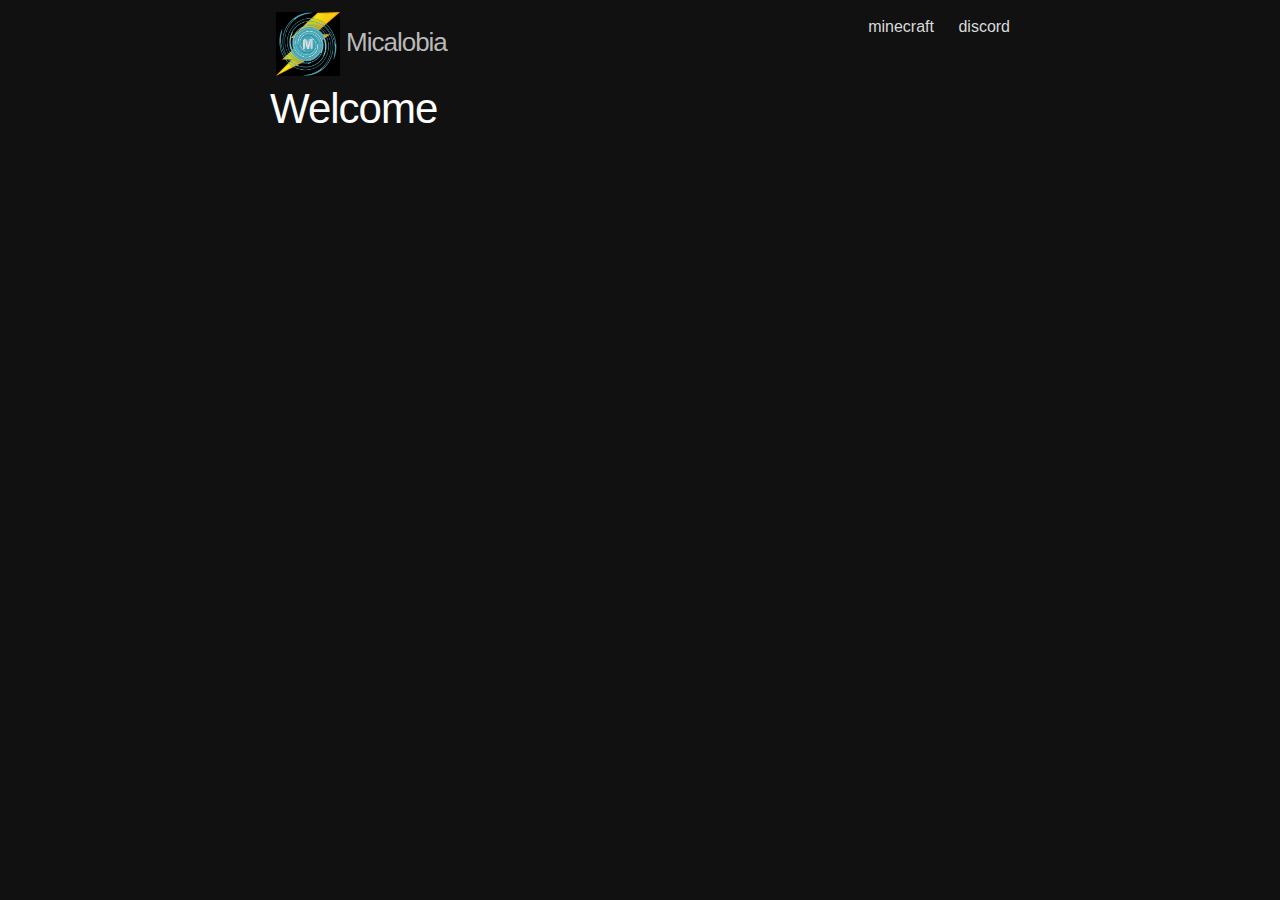
==== index.html @ 87a2da48 "Very basic setup, just to get the ball rolling" ====
<!DOCTYPE html>
<html lang="en">
    <head>
        <meta charset="utf-8">
        <meta http-equiv="X-UA-Compatible" content="IE=edge">
        <meta name="viewport" content="width=device-width, initial-scale=1">
        <title>Micalobia Development</title>
        <link rel="stylesheet" href="./assets/main.css">
    </head>
    <body>
        <header class="site-header" role="banner">
            <div class="wrapper">
                <div class="site-header-logo">
                    <a class="site-title" rel="author" href="/">
                        <img src="./assets/logo.png" alt="charset" width="64px"
                            />Micalobia
                    </a>
                </div>
                <nav class="site-nav">
                    <input type="checkbox" id="nav-trigger" class="nav-trigger"
                        />
                    <label for="nav-trigger">
                        <span class="menu-icon">
                            <svg viewBox="0 0 18 15" width="18px" height="15px">
                                <path
                                    d="M18,1.484c0,0.82-0.665,1.484-1.484,1.484H1.484C0.665,2.969,0,2.304,0,1.484l0,0C0,0.665,0.665,0,1.484,0
                                    h15.032C17.335,0,18,0.665,18,1.484L18,1.484z
                                    M18,7.516C18,8.335,17.335,9,16.516,9H1.484C0.665,9,0,8.335,0,7.516l0,0
                                    c0-0.82,0.665-1.484,1.484-1.484h15.032C17.335,6.031,18,6.696,18,7.516L18,7.516z
                                    M18,13.516C18,14.335,17.335,15,16.516,15H1.484
                                    C0.665,15,0,14.335,0,13.516l0,0c0-0.82,0.665-1.483,1.484-1.483h15.032C17.335,12.031,18,12.695,18,13.516L18,13.516z"
                                    />
                                </svg>
                            </span>
                        </label>
                        <div class="trigger">
                            <a class="page-link" href="./minecraft.html">minecraft</a>
                            <a class="page-link" href="./discord.html">discord</a>
                        </div>
                    </nav>
                </div>
            </header>
            <main class="page-content" aria-label="Content">
                <div class="wrapper">
                    <article class="post">
                        <header class="post-header">
                            <h1 class="post-title">Welcome</h1>
                        </header>
                        <div class="post-content">
                        </div>
                    </article>
                </div>
            </main>
        </body>
    </html>
---- assets/main.css ----
html, body, h1, h2, h3, h4, h5, h6, p, blockquote, pre, hr, dl, dd, ol, ul, figure {
    margin: 0;
    padding: 0;
}

html {
    background-color: #111 !important;
}

html, body, input, textarea, select, button {
    background-color: #111;
    border-color: #111;
    color: #fdfdfd
}

body {
    font: 400 16px/1.5 -apple-system, BlinkMacSystemFont, "Segoe UI", Roboto, Helvetica, Arial, sans-serif, "Apple Color Emoji", "Segoe UI Emoji", "Segoe UI Symbol";
    -webkit-text-size-adjust: 100%;
    -webkit-font-feature-settings: "kern" 1;
    -moz-font-feature-settings: "kern" 1;
    -o-font-feature-settings: "kern" 1;
    font-feature-settings: "kern" 1;
    font-kerning: normal;
    display: flex;
    min-height: 100vh;
    flex-direction: column;
}

h1, h2, h3, h4, h5, h6, p, blockquote, pre, ul, ol, dl, figure, .highlight {
    margin-bottom: 15px;
}

main {
    display: block;
}

img {
    max-width: 100%;
    vertical-align: middle;
}

figure>img {
    display: block;
}

figcaption {
    font-size: 14px;
}

ul, ol {
    margin-left: 30px;
}

li>ul, li>ol {
    margin-bottom: 0;
}

h1, h2, h3, h4, h5, h6 {
    font-weight: 400;
}

a {
    color: #2a7ae2;
    text-decoration: none;
}

a:visited {
    color: #1756a9;
}

a:hover {
    color: #fdfdfd;
    text-decoration: underline;
}

.social-media-list a:hover {
    text-decoration: none;
}

.social-media-list a:hover .username {
    text-decoration: underline;
}

blockquote {
    color: #828282;
    border-left: 4px solid #3b3b3b;
    padding-left: 15px;
    font-size: 18px;
    letter-spacing: -1px;
    font-style: italic;
}

blockquote> :last-child {
    margin-bottom: 0;
}

pre, code {
    font-size: 15px;
    border: 1px solid #3b3b3b;
    border-radius: 3px;
    background-color: #1f1f1f;
}

code {
    padding: 1px 5px;
}

pre {
    padding: 8px 12px;
    overflow-x: auto;
}

pre>code {
    border: 0;
    padding-right: 0;
    padding-left: 0;
}

.wrapper {
    max-width: -webkit-calc(800px - (30px * 2));
    max-width: calc(800px - (30px * 2));
    margin-right: auto;
    margin-left: auto;
    padding-right: 30px;
    padding-left: 30px;
}

@media screen and (max-width: 800px) {
    .wrapper {
        max-width: -webkit-calc(800px - (30px));
        max-width: calc(800px - (30px));
        padding-right: 15px;
        padding-left: 15px;
    }
}

.wrapper:after, .footer-col-wrapper:after {
    content: "";
    display: table;
    clear: both;
}

.svg-icon {
    width: 16px;
    height: 16px;
    display: inline-block;
    fill: #828282;
    padding-right: 5px;
    vertical-align: text-top;
}

.social-media-list li+li {
    padding-top: 5px;
}

table {
    margin-bottom: 30px;
    width: 100%;
    text-align: left;
    color: #c4c4c4;
    border-collapse: collapse;
    border: 1px solid #3b3b3b;
}

table tr:nth-child(even) {
    background-color: #1f1f1f;
}

table th, table td {
    padding: 10px 15px;
}

table th {
    background-color: #222;
    border: 1px solid #3e3e3e #3e3e3e #454545;
}

table td {
    border: 1px solid #3b3b3b;
}

.site-header {
    border-top: 5px solid #6e6e6e;
    border-bottom: 1px solid #3b3b3b;
    min-height: 55.95px;
    position: relative;
}

.site-title {
    font-size: 26px;
    font-weight: 300;
    line-height: 54px;
    letter-spacing: -1px;
    margin-bottom: 0;
    float: left;
}

.site-title, .site-title:visited {
    color: #b9b9b9;
}

.site-nav {
    float: right;
    line-height: 54px;
}

.site-nav .nav-trigger {
    display: none;
}

.site-nav .menu-icon {
    display: none;
}

.site-nav .page-link {
    color: #dadada;
    line-height: 1.5;
}

.site-nav .page-link:not(:last-child) {
    margin-right: 20px;
}

@media screen and (max-width: 600px) {
    .site-nav {
        position: absolute;
        top: 9px;
        right: 15px;
        background-color: #1b1b1b;
        border: 1px solid #3b3b3b;
        border-radius: 5px;
        text-align: right;
    }
    .site-nav label[for="nav-trigger"] {
        display: block;
        float: right;
        width: 36px;
        height: 36px;
        z-index: 2;
        cursor: pointer;
    }
    .site-nav .menu-icon {
        display: block;
        float: right;
        width: 36px;
        height: 26px;
        line-height: 0;
        padding-top: 10px;
        text-align: center;
    }
    .site-nav .menu-icon>svg {
        fill: #b9b9b9;
    }
    .site-nav input~.trigger {
        clear: both;
        display: none;
    }
    .site-nav input:checked~.trigger {
        display: block;
        padding-bottom: 5px;
    }
    .site-nav .page-link {
        display: block;
        padding: 5px 10px;
        margin-left: 20px;
    }
    .site-nav .page-link:not(:last-child) {
        margin-right: 0;
    }
}

.site-footer {
    border-top: 1px solid #3b3b3b;
    padding: 30px 0;
}

.footer-heading {
    font-size: 18px;
    margin-bottom: 15px;
}

.contact-list, .social-media-list {
    list-style: none;
    margin-left: 0;
}

.footer-col-wrapper {
    font-size: 15px;
    color: #909090;
    margin-left: -15px;
}

.footer-col {
    float: left;
    margin-bottom: 15px;
    padding-left: 15px;
}

.footer-col-1 {
    width: -webkit-calc(35% - (30px / 2));
    width: calc(35% - (30px / 2));
}

.footer-col-2 {
    width: -webkit-calc(20% - (30px / 2));
    width: calc(20% - (30px / 2));
}

.footer-col-3 {
    width: -webkit-calc(45% - (30px / 2));
    width: calc(45% - (30px / 2));
}

@media screen and (max-width: 800px) {
    .footer-col-1, .footer-col-2 {
        width: -webkit-calc(50% - (30px / 2));
        width: calc(50% - (30px / 2));
    }
    .footer-col-3 {
        width: -webkit-calc(100% - (30px / 2));
        width: calc(100% - (30px / 2));
    }
}

@media screen and (max-width: 600px) {
    .footer-col {
        float: none;
        width: -webkit-calc(100% - (30px / 2));
        width: calc(100% - (30px / 2));
    }
}

.page-content {
    padding: 30px 0;
    flex: 1;
}

.page-heading {
    font-size: 32px;
}

.post-list-heading {
    font-size: 28px;
}

.post-list {
    margin-left: 0;
    list-style: none;
}

.post-list>li {
    margin-bottom: 30px;
}

.post-meta {
    font-size: 14px;
    color: #909090;
}

.post-link {
    display: block;
    font-size: 24px;
}

.post-header {
    margin-bottom: 30px;
}

.post-title {
    font-size: 42px;
    letter-spacing: -1px;
    line-height: 1;
}

@media screen and (max-width: 800px) {
    .post-title {
        font-size: 36px;
    }
}

.post-content {
    margin-bottom: 30px;
}

.post-content h2 {
    font-size: 32px;
}

@media screen and (max-width: 800px) {
    .post-content h2 {
        font-size: 28px;
    }
}

.post-content h3 {
    font-size: 26px;
}

@media screen and (max-width: 800px) {
    .post-content h3 {
        font-size: 22px;
    }
}

.post-content h4 {
    font-size: 20px;
}

@media screen and (max-width: 800px) {
    .post-content h4 {
        font-size: 18px;
    }
}

.highlight {
    background: #1a1a1a;
}

.highlighter-rouge .highlight {
    background: #1f1f1f;
}

.highlight .c {
    color: #9a9a9a;
    font-style: italic;
}

.highlight .err {
    color: #e95e5e;
    background-color: #3a2424;
}

.highlight .k {
    font-weight: bold;
}

.highlight .o {
    font-weight: bold;
}

.highlight .cm {
    color: #a29a8e;
    font-style: italic;
}

.highlight .cp {
    color: #a8a095;
    font-weight: bold;
}

.highlight .c1 {
    color: #a29a8e;
    font-style: italic;
}

.highlight .cs {
    color: #a8a095;
    font-weight: bold;
    font-style: italic;
}

.highlight .gd {
    color: #e8e6e3;
    background-color: #fdd;
}

.highlight .gd .x {
    color: #e8e6e3;
    background-color: #faa;
}

.highlight .ge {
    font-style: italic;
}

.highlight .gr {
    color: #ff5555;
}

.highlight .gh {
    color: #a8a095;
}

.highlight .gi {
    color: #e8e6e3;
    background-color: #124700;
}

.highlight .gi .x {
    color: #e8e6e3;
    background-color: #1a6600;
}

.highlight .go {
    color: #9d9488;
}

.highlight .gp {
    color: #b2aca2;
}

.highlight .gs {
    font-weight: bold;
}

.highlight .gu {
    color: #b2aca2;
}

.highlight .gt {
    color: #ff5555;
}

.highlight .kc {
    font-weight: bold;
}

.highlight .kd {
    font-weight: bold;
}

.highlight .kp {
    font-weight: bold;
}

.highlight .kr {
    font-weight: bold;
}

.highlight .kt {
    color: #8ba6c5;
    font-weight: bold;
}

.highlight .m {
    color: #61ffff;
}

.highlight .s {
    color: #ef3564;
}

.highlight .na {
    color: #72ffff;
}

.highlight .nb {
    color: #4fd3ff;
}

.highlight .nc {
    color: #8ba6c5;
    font-weight: bold;
}

.highlight .no {
    color: #72ffff;
}

.highlight .ni {
    color: #ff72ff;
}

.highlight .ne {
    color: #ff6161;
    font-weight: bold;
}

.highlight .nf {
    color: #ff6161;
    font-weight: bold;
}

.highlight .nn {
    color: #b2aca2;
}

.highlight .nt {
    color: #7faeff;
}

.highlight .nv {
    color: #72ffff;
}

.highlight .ow {
    font-weight: bold;
}

.highlight .w {
    color: #bdb7af;
}

.highlight .mf {
    color: #61ffff;
}

.highlight .mh {
    color: #61ffff;
}

.highlight .mi {
    color: #61ffff;
}

.highlight .mo {
    color: #61ffff;
}

.highlight .sb {
    color: #ef3564;
}

.highlight .sc {
    color: #ef3564;
}

.highlight .sd {
    color: #ef3564;
}

.highlight .s2 {
    color: #ef3564;
}

.highlight .se {
    color: #ef3564;
}

.highlight .sh {
    color: #ef3564;
}

.highlight .si {
    color: #ef3564;
}

.highlight .sx {
    color: #ef3564;
}

.highlight .sr {
    color: #61ff88;
}

.highlight .s1 {
    color: #ef3564;
}

.highlight .ss {
    color: #ff61d8;
}

.highlight .bp {
    color: #a8a095;
}

.highlight .vc {
    color: #72ffff;
}

.highlight .vg {
    color: #72ffff;
}

.highlight .vi {
    color: #72ffff;
}

.highlight .il {
    color: #61ffff;
}

.site-header-logo a:hover {
    text-decoration: none;
}

.site-header-logo {
    font-weight: bold;
}

.site-header-logo img {
    margin: 12px 6px;
}

.page-content {
    padding: 0;
}

.site-header, .site-footer {
    border-top: 0;
    border-bottom: 0;
}

.post-content {
    text-align: justify;
}

.hidden {
    display: none;
}
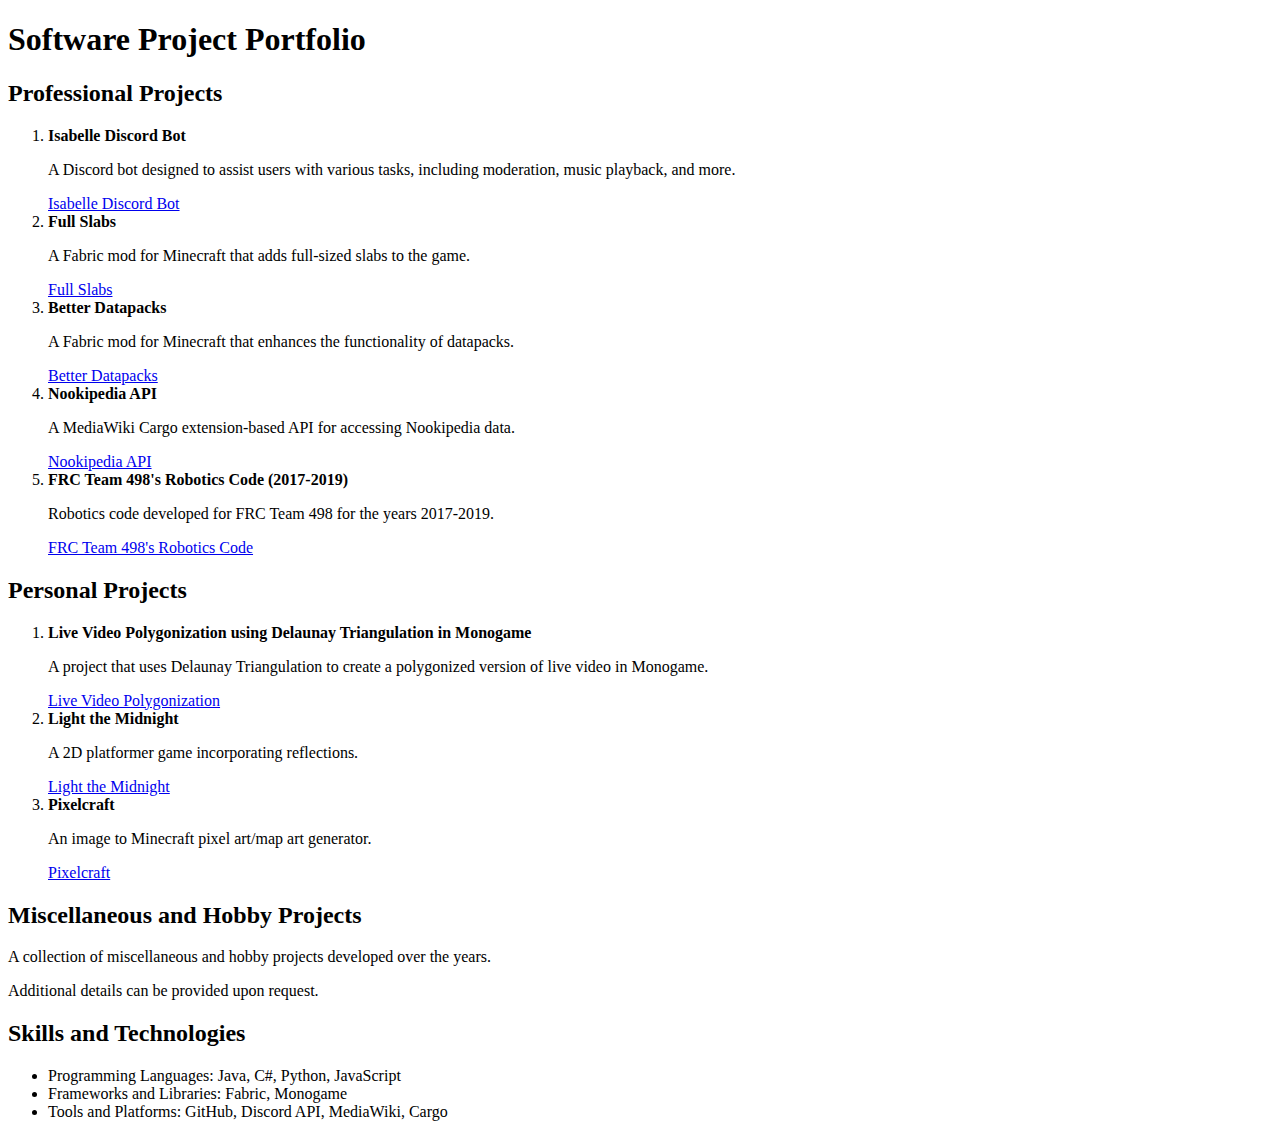
==== commit 84af2839: "Update to a basic portfolio, for now" ====
--- a/index.html
+++ b/index.html
@@ -1,55 +1,70 @@
 <!DOCTYPE html>
 <html lang="en">
-    <head>
-        <meta charset="utf-8">
-        <meta http-equiv="X-UA-Compatible" content="IE=edge">
-        <meta name="viewport" content="width=device-width, initial-scale=1">
-        <title>Micalobia Development</title>
-        <link rel="stylesheet" href="./assets/main.css">
-    </head>
-    <body>
-        <header class="site-header" role="banner">
-            <div class="wrapper">
-                <div class="site-header-logo">
-                    <a class="site-title" rel="author" href="/">
-                        <img src="./assets/logo.png" alt="charset" width="64px"
-                            />Micalobia
-                    </a>
-                </div>
-                <nav class="site-nav">
-                    <input type="checkbox" id="nav-trigger" class="nav-trigger"
-                        />
-                    <label for="nav-trigger">
-                        <span class="menu-icon">
-                            <svg viewBox="0 0 18 15" width="18px" height="15px">
-                                <path
-                                    d="M18,1.484c0,0.82-0.665,1.484-1.484,1.484H1.484C0.665,2.969,0,2.304,0,1.484l0,0C0,0.665,0.665,0,1.484,0
-                                    h15.032C17.335,0,18,0.665,18,1.484L18,1.484z
-                                    M18,7.516C18,8.335,17.335,9,16.516,9H1.484C0.665,9,0,8.335,0,7.516l0,0
-                                    c0-0.82,0.665-1.484,1.484-1.484h15.032C17.335,6.031,18,6.696,18,7.516L18,7.516z
-                                    M18,13.516C18,14.335,17.335,15,16.516,15H1.484
-                                    C0.665,15,0,14.335,0,13.516l0,0c0-0.82,0.665-1.483,1.484-1.483h15.032C17.335,12.031,18,12.695,18,13.516L18,13.516z"
-                                    />
-                                </svg>
-                            </span>
-                        </label>
-                        <div class="trigger">
-                            <a class="page-link" href="./minecraft.html">minecraft</a>
-                            <a class="page-link" href="./discord.html">discord</a>
-                        </div>
-                    </nav>
-                </div>
-            </header>
-            <main class="page-content" aria-label="Content">
-                <div class="wrapper">
-                    <article class="post">
-                        <header class="post-header">
-                            <h1 class="post-title">Welcome</h1>
-                        </header>
-                        <div class="post-content">
-                        </div>
-                    </article>
-                </div>
-            </main>
-        </body>
-    </html>+<head>
+    <meta charset="UTF-8">
+    <meta name="viewport" content="width=device-width, initial-scale=1.0">
+    <title>Software Project Portfolio</title>
+</head>
+<body>
+    <h1>Software Project Portfolio</h1>
+
+    <h2>Professional Projects</h2>
+    <ol>
+        <li>
+            <strong>Isabelle Discord Bot</strong>
+            <p>A Discord bot designed to assist users with various tasks, including moderation, music playback, and more.</p>
+            <a href="https://teammidnight.dev/isabelle.html">Isabelle Discord Bot</a>
+        </li>
+        <li>
+            <strong>Full Slabs</strong>
+            <p>A Fabric mod for Minecraft that adds full-sized slabs to the game.</p>
+            <a href="https://www.curseforge.com/minecraft/mc-mods/full-slabs">Full Slabs</a>
+        </li>
+        <li>
+            <strong>Better Datapacks</strong>
+            <p>A Fabric mod for Minecraft that enhances the functionality of datapacks.</p>
+            <a href="https://github.com/Micalobia/BetterDatapacks">Better Datapacks</a>
+        </li>
+        <li>
+            <strong>Nookipedia API</strong>
+            <p>A MediaWiki Cargo extension-based API for accessing Nookipedia data.</p>
+            <a href="https://github.com/Nookipedia/nookipedia-api">Nookipedia API</a>
+        </li>
+        <li>
+            <strong>FRC Team 498's Robotics Code (2017-2019)</strong>
+            <p>Robotics code developed for FRC Team 498 for the years 2017-2019.</p>
+            <a href="https://github.com/cobracommanders/FRC-2019-Robot">FRC Team 498's Robotics Code</a>
+        </li>
+    </ol>
+
+    <h2>Personal Projects</h2>
+    <ol>
+        <li>
+            <strong>Live Video Polygonization using Delaunay Triangulation in Monogame</strong>
+            <p>A project that uses Delaunay Triangulation to create a polygonized version of live video in Monogame.</p>
+            <a href="https://github.com/Micalobia/MonogameTriangulation">Live Video Polygonization</a>
+        </li>
+        <li>
+            <strong>Light the Midnight</strong>
+            <p>A 2D platformer game incorporating reflections.</p>
+            <a href="https://mattattackitch.itch.io/light-the-midnight">Light the Midnight</a>
+        </li>
+        <li>
+            <strong>Pixelcraft</strong>
+            <p>An image to Minecraft pixel art/map art generator.</p>
+            <a href="https://github.com/Micalobia/Pixelcraft-2.0">Pixelcraft</a>
+        </li>
+    </ol>
+
+    <h2>Miscellaneous and Hobby Projects</h2>
+    <p>A collection of miscellaneous and hobby projects developed over the years.</p>
+    <p>Additional details can be provided upon request.</p>
+
+    <h2>Skills and Technologies</h2>
+    <ul>
+        <li>Programming Languages: Java, C#, Python, JavaScript</li>
+        <li>Frameworks and Libraries: Fabric, Monogame</li>
+        <li>Tools and Platforms: GitHub, Discord API, MediaWiki, Cargo</li>
+    </ul>
+</body>
+</html>
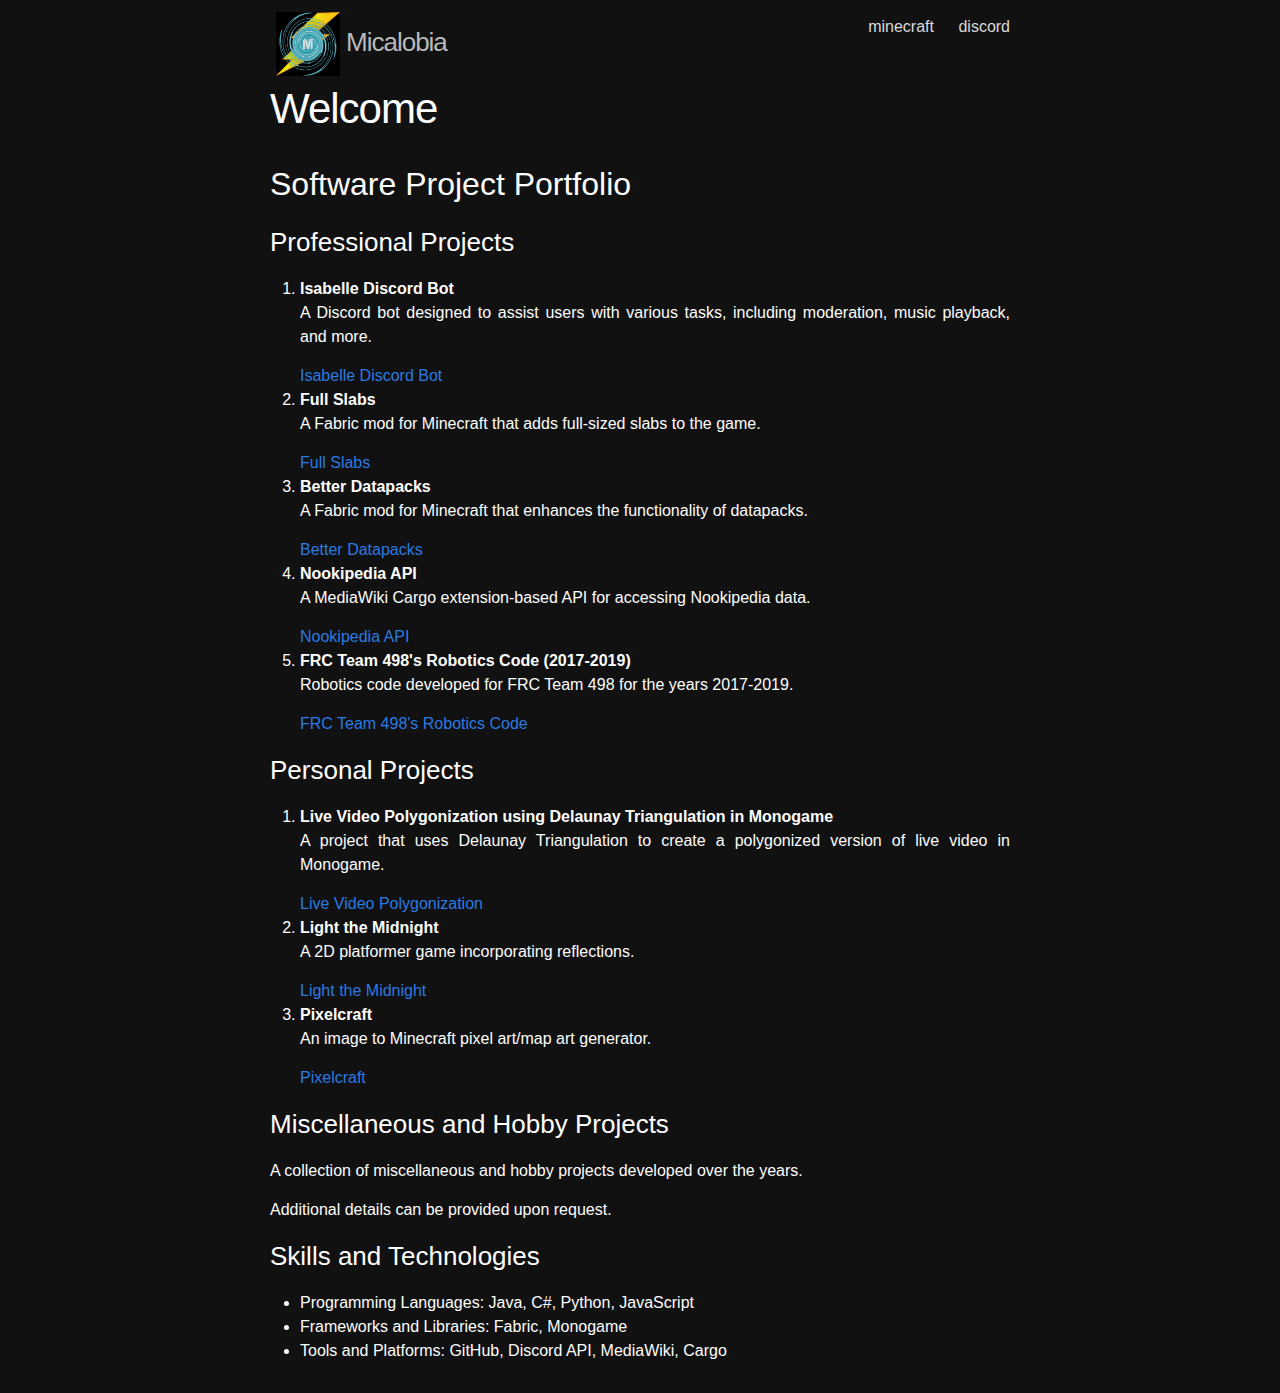
==== commit a5776ef7: "style" ====
--- a/index.html
+++ b/index.html
@@ -1,70 +1,115 @@
-<!DOCTYPE html>
-<html lang="en">
-<head>
-    <meta charset="UTF-8">
-    <meta name="viewport" content="width=device-width, initial-scale=1.0">
-    <title>Software Project Portfolio</title>
-</head>
-<body>
-    <h1>Software Project Portfolio</h1>
+<!DOCTYPE html> 
+<html lang="en"> 
+<head> 
+    <meta charset="utf-8"> 
+    <meta http-equiv="X-UA-Compatible" content="IE=edge"> 
+    <meta name="viewport" content="width=device-width, initial-scale=1"> 
+    <title>Micalobia Development</title> 
+    <link rel="stylesheet" href="./assets/main.css"> 
+</head> 
+<body> 
+    <header class="site-header" role="banner"> 
+        <div class="wrapper"> 
+            <div class="site-header-logo"> 
+                <a class="site-title" rel="author" href="/"> 
+                    <img src="./assets/logo.png" alt="charset" width="64px" 
+                        />Micalobia 
+                </a> 
+            </div> 
+            <nav class="site-nav"> 
+                <input type="checkbox" id="nav-trigger" class="nav-trigger" 
+                    /> 
+                <label for="nav-trigger"> 
+                    <span class="menu-icon"> 
+                        <svg viewBox="0 0 18 15" width="18px" height="15px"> 
+                            <path 
+                                d="M18,1.484c0,0.82-0.665,1.484-1.484,1.484H1.484C0.665,2.969,0,2.304,0,1.484l0,0C0,0.665,0.665,0,1.484,0 
+                                h15.032C17.335,0,18,0.665,18,1.484L18,1.484z 
+                                M18,7.516C18,8.335,17.335,9,16.516,9H1.484C0.665,9,0,8.335,0,7.516l0,0 
+                                c0-0.82,0.665-1.484,1.484-1.484h15.032C17.335,6.031,18,6.696,18,7.516L18,7.516z 
+                                M18,13.516C18,14.335,17.335,15,16.516,15H1.484 
+                                C0.665,15,0,14.335,0,13.516l0,0c0-0.82,0.665-1.483,1.484-1.483h15.032C17.335,12.031,18,12.695,18,13.516L18,13.516z" 
+                                /> 
+                            </svg> 
+                        </span> 
+                    </label> 
+                    <div class="trigger"> 
+                        <a class="page-link" href="./minecraft.html">minecraft</a> 
+                        <a class="page-link" href="./discord.html">discord</a> 
+                    </div> 
+                </nav> 
+            </div> 
+        </header> 
+        <main class="page-content" aria-label="Content"> 
+            <div class="wrapper"> 
+                <article class="post"> 
+                    <header class="post-header"> 
+                        <h1 class="post-title">Welcome</h1> 
+                    </header> 
+                    <div class="post-content"> 
+                        <h2>Software Project Portfolio</h2>
 
-    <h2>Professional Projects</h2>
-    <ol>
-        <li>
-            <strong>Isabelle Discord Bot</strong>
-            <p>A Discord bot designed to assist users with various tasks, including moderation, music playback, and more.</p>
-            <a href="https://teammidnight.dev/isabelle.html">Isabelle Discord Bot</a>
-        </li>
-        <li>
-            <strong>Full Slabs</strong>
-            <p>A Fabric mod for Minecraft that adds full-sized slabs to the game.</p>
-            <a href="https://www.curseforge.com/minecraft/mc-mods/full-slabs">Full Slabs</a>
-        </li>
-        <li>
-            <strong>Better Datapacks</strong>
-            <p>A Fabric mod for Minecraft that enhances the functionality of datapacks.</p>
-            <a href="https://github.com/Micalobia/BetterDatapacks">Better Datapacks</a>
-        </li>
-        <li>
-            <strong>Nookipedia API</strong>
-            <p>A MediaWiki Cargo extension-based API for accessing Nookipedia data.</p>
-            <a href="https://github.com/Nookipedia/nookipedia-api">Nookipedia API</a>
-        </li>
-        <li>
-            <strong>FRC Team 498's Robotics Code (2017-2019)</strong>
-            <p>Robotics code developed for FRC Team 498 for the years 2017-2019.</p>
-            <a href="https://github.com/cobracommanders/FRC-2019-Robot">FRC Team 498's Robotics Code</a>
-        </li>
-    </ol>
+                        <h3>Professional Projects</h3>
+                        <ol>
+                            <li>
+                                <strong>Isabelle Discord Bot</strong>
+                                <p>A Discord bot designed to assist users with various tasks, including moderation, music playback, and more.</p>
+                                <a href="https://teammidnight.dev/isabelle.html">Isabelle Discord Bot</a>
+                            </li>
+                            <li>
+                                <strong>Full Slabs</strong>
+                                <p>A Fabric mod for Minecraft that adds full-sized slabs to the game.</p>
+                                <a href="https://www.curseforge.com/minecraft/mc-mods/full-slabs">Full Slabs</a>
+                            </li>
+                            <li>
+                                <strong>Better Datapacks</strong>
+                                <p>A Fabric mod for Minecraft that enhances the functionality of datapacks.</p>
+                                <a href="https://github.com/Micalobia/BetterDatapacks">Better Datapacks</a>
+                            </li>
+                            <li>
+                                <strong>Nookipedia API</strong>
+                                <p>A MediaWiki Cargo extension-based API for accessing Nookipedia data.</p>
+                                <a href="https://github.com/Nookipedia/nookipedia-api">Nookipedia API</a>
+                            </li>
+                            <li>
+                                <strong>FRC Team 498's Robotics Code (2017-2019)</strong>
+                                <p>Robotics code developed for FRC Team 498 for the years 2017-2019.</p>
+                                <a href="https://github.com/cobracommanders/FRC-2019-Robot">FRC Team 498's Robotics Code</a>
+                            </li>
+                        </ol>
 
-    <h2>Personal Projects</h2>
-    <ol>
-        <li>
-            <strong>Live Video Polygonization using Delaunay Triangulation in Monogame</strong>
-            <p>A project that uses Delaunay Triangulation to create a polygonized version of live video in Monogame.</p>
-            <a href="https://github.com/Micalobia/MonogameTriangulation">Live Video Polygonization</a>
-        </li>
-        <li>
-            <strong>Light the Midnight</strong>
-            <p>A 2D platformer game incorporating reflections.</p>
-            <a href="https://mattattackitch.itch.io/light-the-midnight">Light the Midnight</a>
-        </li>
-        <li>
-            <strong>Pixelcraft</strong>
-            <p>An image to Minecraft pixel art/map art generator.</p>
-            <a href="https://github.com/Micalobia/Pixelcraft-2.0">Pixelcraft</a>
-        </li>
-    </ol>
+                        <h3>Personal Projects</h3>
+                        <ol>
+                            <li>
+                                <strong>Live Video Polygonization using Delaunay Triangulation in Monogame</strong>
+                                <p>A project that uses Delaunay Triangulation to create a polygonized version of live video in Monogame.</p>
+                                <a href="https://github.com/Micalobia/MonogameTriangulation">Live Video Polygonization</a>
+                            </li>
+                            <li>
+                                <strong>Light the Midnight</strong>
+                                <p>A 2D platformer game incorporating reflections.</p>
+                                <a href="https://mattattackitch.itch.io/light-the-midnight">Light the Midnight</a>
+                            </li>
+                            <li>
+                                <strong>Pixelcraft</strong>
+                                <p>An image to Minecraft pixel art/map art generator.</p>
+                                <a href="https://github.com/Micalobia/Pixelcraft-2.0">Pixelcraft</a>
+                            </li>
+                        </ol>
 
-    <h2>Miscellaneous and Hobby Projects</h2>
-    <p>A collection of miscellaneous and hobby projects developed over the years.</p>
-    <p>Additional details can be provided upon request.</p>
+                        <h3>Miscellaneous and Hobby Projects</h3>
+                        <p>A collection of miscellaneous and hobby projects developed over the years.</p>
+                        <p>Additional details can be provided upon request.</p>
 
-    <h2>Skills and Technologies</h2>
-    <ul>
-        <li>Programming Languages: Java, C#, Python, JavaScript</li>
-        <li>Frameworks and Libraries: Fabric, Monogame</li>
-        <li>Tools and Platforms: GitHub, Discord API, MediaWiki, Cargo</li>
-    </ul>
-</body>
+                        <h3>Skills and Technologies</h3>
+                        <ul>
+                            <li>Programming Languages: Java, C#, Python, JavaScript</li>
+                            <li>Frameworks and Libraries: Fabric, Monogame</li>
+                            <li>Tools and Platforms: GitHub, Discord API, MediaWiki, Cargo</li>
+                        </ul>
+                    </div> 
+                </article> 
+            </div> 
+        </main> 
+    </body> 
 </html>
--- a/assets/main.css
+++ b/assets/main.css
@@ -0,0 +1,701 @@
+html, body, h1, h2, h3, h4, h5, h6, p, blockquote, pre, hr, dl, dd, ol, ul, figure {
+    margin: 0;
+    padding: 0;
+}
+
+html {
+    background-color: #111 !important;
+}
+
+html, body, input, textarea, select, button {
+    background-color: #111;
+    border-color: #111;
+    color: #fdfdfd
+}
+
+body {
+    font: 400 16px/1.5 -apple-system, BlinkMacSystemFont, "Segoe UI", Roboto, Helvetica, Arial, sans-serif, "Apple Color Emoji", "Segoe UI Emoji", "Segoe UI Symbol";
+    -webkit-text-size-adjust: 100%;
+    -webkit-font-feature-settings: "kern" 1;
+    -moz-font-feature-settings: "kern" 1;
+    -o-font-feature-settings: "kern" 1;
+    font-feature-settings: "kern" 1;
+    font-kerning: normal;
+    display: flex;
+    min-height: 100vh;
+    flex-direction: column;
+}
+
+h1, h2, h3, h4, h5, h6, p, blockquote, pre, ul, ol, dl, figure, .highlight {
+    margin-bottom: 15px;
+}
+
+main {
+    display: block;
+}
+
+img {
+    max-width: 100%;
+    vertical-align: middle;
+}
+
+figure>img {
+    display: block;
+}
+
+figcaption {
+    font-size: 14px;
+}
+
+ul, ol {
+    margin-left: 30px;
+}
+
+li>ul, li>ol {
+    margin-bottom: 0;
+}
+
+h1, h2, h3, h4, h5, h6 {
+    font-weight: 400;
+}
+
+a {
+    color: #2a7ae2;
+    text-decoration: none;
+}
+
+a:visited {
+    color: #1756a9;
+}
+
+a:hover {
+    color: #fdfdfd;
+    text-decoration: underline;
+}
+
+.social-media-list a:hover {
+    text-decoration: none;
+}
+
+.social-media-list a:hover .username {
+    text-decoration: underline;
+}
+
+blockquote {
+    color: #828282;
+    border-left: 4px solid #3b3b3b;
+    padding-left: 15px;
+    font-size: 18px;
+    letter-spacing: -1px;
+    font-style: italic;
+}
+
+blockquote> :last-child {
+    margin-bottom: 0;
+}
+
+pre, code {
+    font-size: 15px;
+    border: 1px solid #3b3b3b;
+    border-radius: 3px;
+    background-color: #1f1f1f;
+}
+
+code {
+    padding: 1px 5px;
+}
+
+pre {
+    padding: 8px 12px;
+    overflow-x: auto;
+}
+
+pre>code {
+    border: 0;
+    padding-right: 0;
+    padding-left: 0;
+}
+
+.wrapper {
+    max-width: -webkit-calc(800px - (30px * 2));
+    max-width: calc(800px - (30px * 2));
+    margin-right: auto;
+    margin-left: auto;
+    padding-right: 30px;
+    padding-left: 30px;
+}
+
+@media screen and (max-width: 800px) {
+    .wrapper {
+        max-width: -webkit-calc(800px - (30px));
+        max-width: calc(800px - (30px));
+        padding-right: 15px;
+        padding-left: 15px;
+    }
+}
+
+.wrapper:after, .footer-col-wrapper:after {
+    content: "";
+    display: table;
+    clear: both;
+}
+
+.svg-icon {
+    width: 16px;
+    height: 16px;
+    display: inline-block;
+    fill: #828282;
+    padding-right: 5px;
+    vertical-align: text-top;
+}
+
+.social-media-list li+li {
+    padding-top: 5px;
+}
+
+table {
+    margin-bottom: 30px;
+    width: 100%;
+    text-align: left;
+    color: #c4c4c4;
+    border-collapse: collapse;
+    border: 1px solid #3b3b3b;
+}
+
+table tr:nth-child(even) {
+    background-color: #1f1f1f;
+}
+
+table th, table td {
+    padding: 10px 15px;
+}
+
+table th {
+    background-color: #222;
+    border: 1px solid #3e3e3e #3e3e3e #454545;
+}
+
+table td {
+    border: 1px solid #3b3b3b;
+}
+
+.site-header {
+    border-top: 5px solid #6e6e6e;
+    border-bottom: 1px solid #3b3b3b;
+    min-height: 55.95px;
+    position: relative;
+}
+
+.site-title {
+    font-size: 26px;
+    font-weight: 300;
+    line-height: 54px;
+    letter-spacing: -1px;
+    margin-bottom: 0;
+    float: left;
+}
+
+.site-title, .site-title:visited {
+    color: #b9b9b9;
+}
+
+.site-nav {
+    float: right;
+    line-height: 54px;
+}
+
+.site-nav .nav-trigger {
+    display: none;
+}
+
+.site-nav .menu-icon {
+    display: none;
+}
+
+.site-nav .page-link {
+    color: #dadada;
+    line-height: 1.5;
+}
+
+.site-nav .page-link:not(:last-child) {
+    margin-right: 20px;
+}
+
+@media screen and (max-width: 600px) {
+    .site-nav {
+        position: absolute;
+        top: 9px;
+        right: 15px;
+        background-color: #1b1b1b;
+        border: 1px solid #3b3b3b;
+        border-radius: 5px;
+        text-align: right;
+    }
+    .site-nav label[for="nav-trigger"] {
+        display: block;
+        float: right;
+        width: 36px;
+        height: 36px;
+        z-index: 2;
+        cursor: pointer;
+    }
+    .site-nav .menu-icon {
+        display: block;
+        float: right;
+        width: 36px;
+        height: 26px;
+        line-height: 0;
+        padding-top: 10px;
+        text-align: center;
+    }
+    .site-nav .menu-icon>svg {
+        fill: #b9b9b9;
+    }
+    .site-nav input~.trigger {
+        clear: both;
+        display: none;
+    }
+    .site-nav input:checked~.trigger {
+        display: block;
+        padding-bottom: 5px;
+    }
+    .site-nav .page-link {
+        display: block;
+        padding: 5px 10px;
+        margin-left: 20px;
+    }
+    .site-nav .page-link:not(:last-child) {
+        margin-right: 0;
+    }
+}
+
+.site-footer {
+    border-top: 1px solid #3b3b3b;
+    padding: 30px 0;
+}
+
+.footer-heading {
+    font-size: 18px;
+    margin-bottom: 15px;
+}
+
+.contact-list, .social-media-list {
+    list-style: none;
+    margin-left: 0;
+}
+
+.footer-col-wrapper {
+    font-size: 15px;
+    color: #909090;
+    margin-left: -15px;
+}
+
+.footer-col {
+    float: left;
+    margin-bottom: 15px;
+    padding-left: 15px;
+}
+
+.footer-col-1 {
+    width: -webkit-calc(35% - (30px / 2));
+    width: calc(35% - (30px / 2));
+}
+
+.footer-col-2 {
+    width: -webkit-calc(20% - (30px / 2));
+    width: calc(20% - (30px / 2));
+}
+
+.footer-col-3 {
+    width: -webkit-calc(45% - (30px / 2));
+    width: calc(45% - (30px / 2));
+}
+
+@media screen and (max-width: 800px) {
+    .footer-col-1, .footer-col-2 {
+        width: -webkit-calc(50% - (30px / 2));
+        width: calc(50% - (30px / 2));
+    }
+    .footer-col-3 {
+        width: -webkit-calc(100% - (30px / 2));
+        width: calc(100% - (30px / 2));
+    }
+}
+
+@media screen and (max-width: 600px) {
+    .footer-col {
+        float: none;
+        width: -webkit-calc(100% - (30px / 2));
+        width: calc(100% - (30px / 2));
+    }
+}
+
+.page-content {
+    padding: 30px 0;
+    flex: 1;
+}
+
+.page-heading {
+    font-size: 32px;
+}
+
+.post-list-heading {
+    font-size: 28px;
+}
+
+.post-list {
+    margin-left: 0;
+    list-style: none;
+}
+
+.post-list>li {
+    margin-bottom: 30px;
+}
+
+.post-meta {
+    font-size: 14px;
+    color: #909090;
+}
+
+.post-link {
+    display: block;
+    font-size: 24px;
+}
+
+.post-header {
+    margin-bottom: 30px;
+}
+
+.post-title {
+    font-size: 42px;
+    letter-spacing: -1px;
+    line-height: 1;
+}
+
+@media screen and (max-width: 800px) {
+    .post-title {
+        font-size: 36px;
+    }
+}
+
+.post-content {
+    margin-bottom: 30px;
+}
+
+.post-content h2 {
+    font-size: 32px;
+}
+
+@media screen and (max-width: 800px) {
+    .post-content h2 {
+        font-size: 28px;
+    }
+}
+
+.post-content h3 {
+    font-size: 26px;
+}
+
+@media screen and (max-width: 800px) {
+    .post-content h3 {
+        font-size: 22px;
+    }
+}
+
+.post-content h4 {
+    font-size: 20px;
+}
+
+@media screen and (max-width: 800px) {
+    .post-content h4 {
+        font-size: 18px;
+    }
+}
+
+.highlight {
+    background: #1a1a1a;
+}
+
+.highlighter-rouge .highlight {
+    background: #1f1f1f;
+}
+
+.highlight .c {
+    color: #9a9a9a;
+    font-style: italic;
+}
+
+.highlight .err {
+    color: #e95e5e;
+    background-color: #3a2424;
+}
+
+.highlight .k {
+    font-weight: bold;
+}
+
+.highlight .o {
+    font-weight: bold;
+}
+
+.highlight .cm {
+    color: #a29a8e;
+    font-style: italic;
+}
+
+.highlight .cp {
+    color: #a8a095;
+    font-weight: bold;
+}
+
+.highlight .c1 {
+    color: #a29a8e;
+    font-style: italic;
+}
+
+.highlight .cs {
+    color: #a8a095;
+    font-weight: bold;
+    font-style: italic;
+}
+
+.highlight .gd {
+    color: #e8e6e3;
+    background-color: #fdd;
+}
+
+.highlight .gd .x {
+    color: #e8e6e3;
+    background-color: #faa;
+}
+
+.highlight .ge {
+    font-style: italic;
+}
+
+.highlight .gr {
+    color: #ff5555;
+}
+
+.highlight .gh {
+    color: #a8a095;
+}
+
+.highlight .gi {
+    color: #e8e6e3;
+    background-color: #124700;
+}
+
+.highlight .gi .x {
+    color: #e8e6e3;
+    background-color: #1a6600;
+}
+
+.highlight .go {
+    color: #9d9488;
+}
+
+.highlight .gp {
+    color: #b2aca2;
+}
+
+.highlight .gs {
+    font-weight: bold;
+}
+
+.highlight .gu {
+    color: #b2aca2;
+}
+
+.highlight .gt {
+    color: #ff5555;
+}
+
+.highlight .kc {
+    font-weight: bold;
+}
+
+.highlight .kd {
+    font-weight: bold;
+}
+
+.highlight .kp {
+    font-weight: bold;
+}
+
+.highlight .kr {
+    font-weight: bold;
+}
+
+.highlight .kt {
+    color: #8ba6c5;
+    font-weight: bold;
+}
+
+.highlight .m {
+    color: #61ffff;
+}
+
+.highlight .s {
+    color: #ef3564;
+}
+
+.highlight .na {
+    color: #72ffff;
+}
+
+.highlight .nb {
+    color: #4fd3ff;
+}
+
+.highlight .nc {
+    color: #8ba6c5;
+    font-weight: bold;
+}
+
+.highlight .no {
+    color: #72ffff;
+}
+
+.highlight .ni {
+    color: #ff72ff;
+}
+
+.highlight .ne {
+    color: #ff6161;
+    font-weight: bold;
+}
+
+.highlight .nf {
+    color: #ff6161;
+    font-weight: bold;
+}
+
+.highlight .nn {
+    color: #b2aca2;
+}
+
+.highlight .nt {
+    color: #7faeff;
+}
+
+.highlight .nv {
+    color: #72ffff;
+}
+
+.highlight .ow {
+    font-weight: bold;
+}
+
+.highlight .w {
+    color: #bdb7af;
+}
+
+.highlight .mf {
+    color: #61ffff;
+}
+
+.highlight .mh {
+    color: #61ffff;
+}
+
+.highlight .mi {
+    color: #61ffff;
+}
+
+.highlight .mo {
+    color: #61ffff;
+}
+
+.highlight .sb {
+    color: #ef3564;
+}
+
+.highlight .sc {
+    color: #ef3564;
+}
+
+.highlight .sd {
+    color: #ef3564;
+}
+
+.highlight .s2 {
+    color: #ef3564;
+}
+
+.highlight .se {
+    color: #ef3564;
+}
+
+.highlight .sh {
+    color: #ef3564;
+}
+
+.highlight .si {
+    color: #ef3564;
+}
+
+.highlight .sx {
+    color: #ef3564;
+}
+
+.highlight .sr {
+    color: #61ff88;
+}
+
+.highlight .s1 {
+    color: #ef3564;
+}
+
+.highlight .ss {
+    color: #ff61d8;
+}
+
+.highlight .bp {
+    color: #a8a095;
+}
+
+.highlight .vc {
+    color: #72ffff;
+}
+
+.highlight .vg {
+    color: #72ffff;
+}
+
+.highlight .vi {
+    color: #72ffff;
+}
+
+.highlight .il {
+    color: #61ffff;
+}
+
+.site-header-logo a:hover {
+    text-decoration: none;
+}
+
+.site-header-logo {
+    font-weight: bold;
+}
+
+.site-header-logo img {
+    margin: 12px 6px;
+}
+
+.page-content {
+    padding: 0;
+}
+
+.site-header, .site-footer {
+    border-top: 0;
+    border-bottom: 0;
+}
+
+.post-content {
+    text-align: justify;
+}
+
+.hidden {
+    display: none;
+}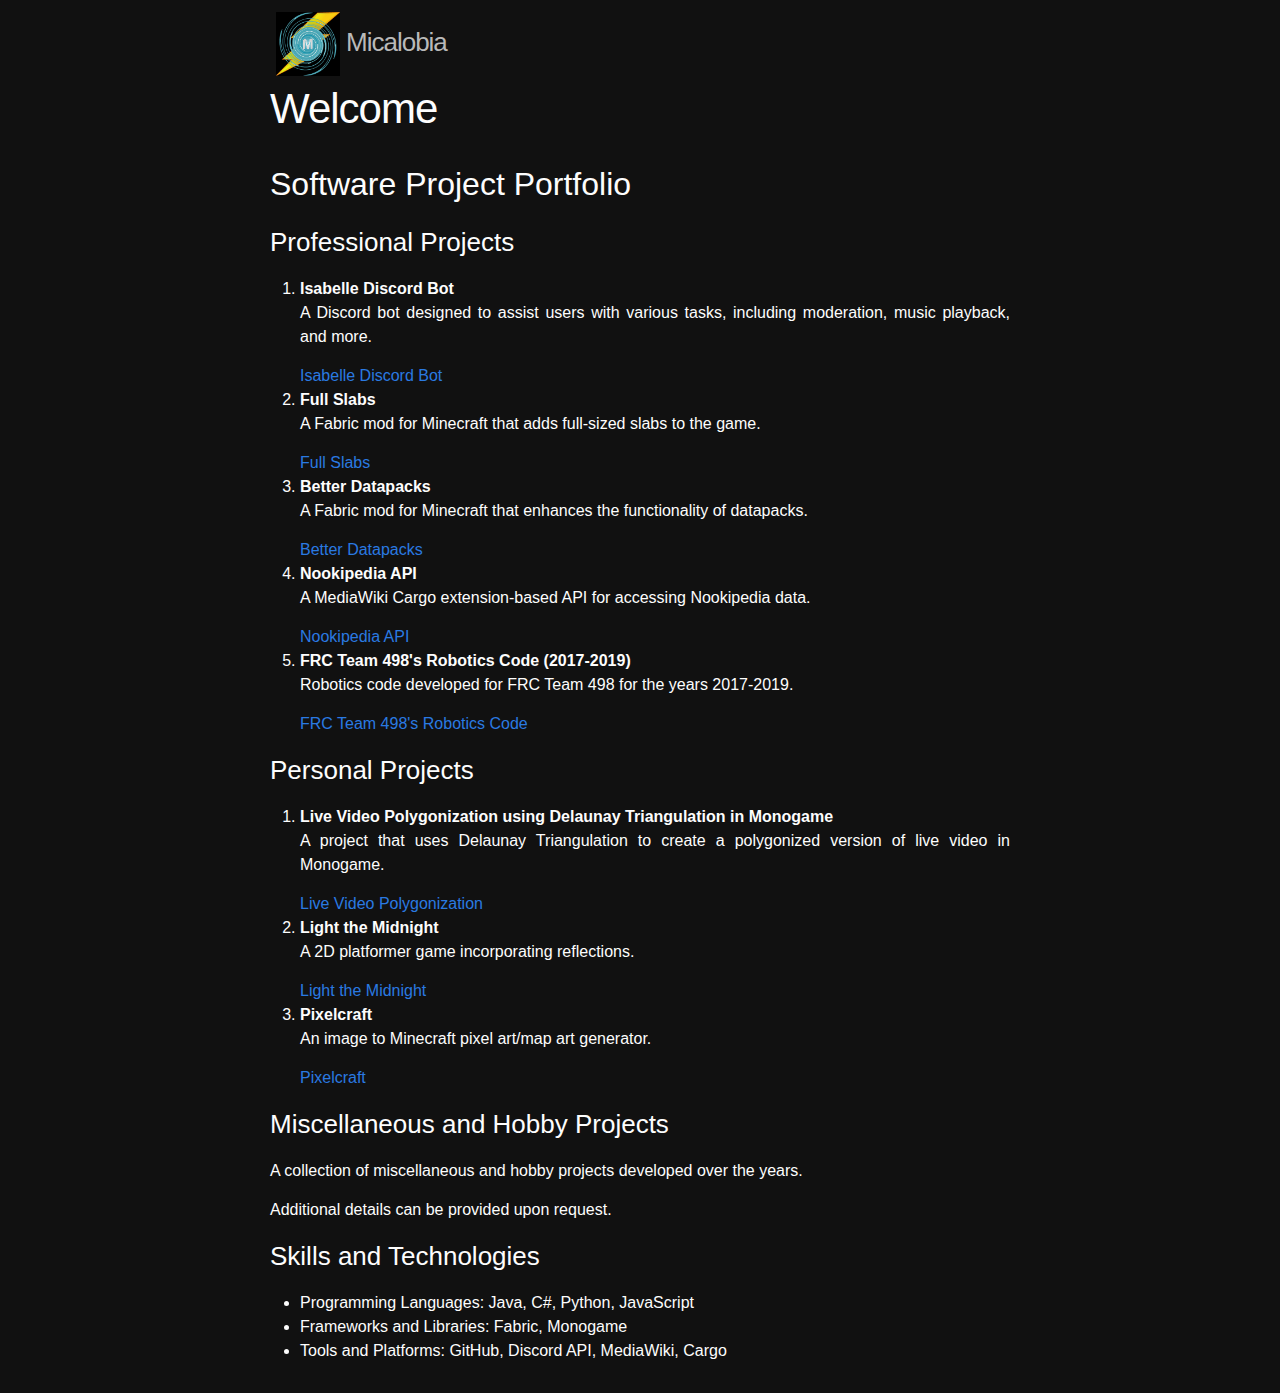
==== commit a2a16e36: "No navbar items for now" ====
--- a/index.html
+++ b/index.html
@@ -33,10 +33,10 @@
                             </svg> 
                         </span> 
                     </label> 
-                    <div class="trigger"> 
+                    <!-- <div class="trigger"> 
                         <a class="page-link" href="./minecraft.html">minecraft</a> 
                         <a class="page-link" href="./discord.html">discord</a> 
-                    </div> 
+                    </div>  -->
                 </nav> 
             </div> 
         </header> 
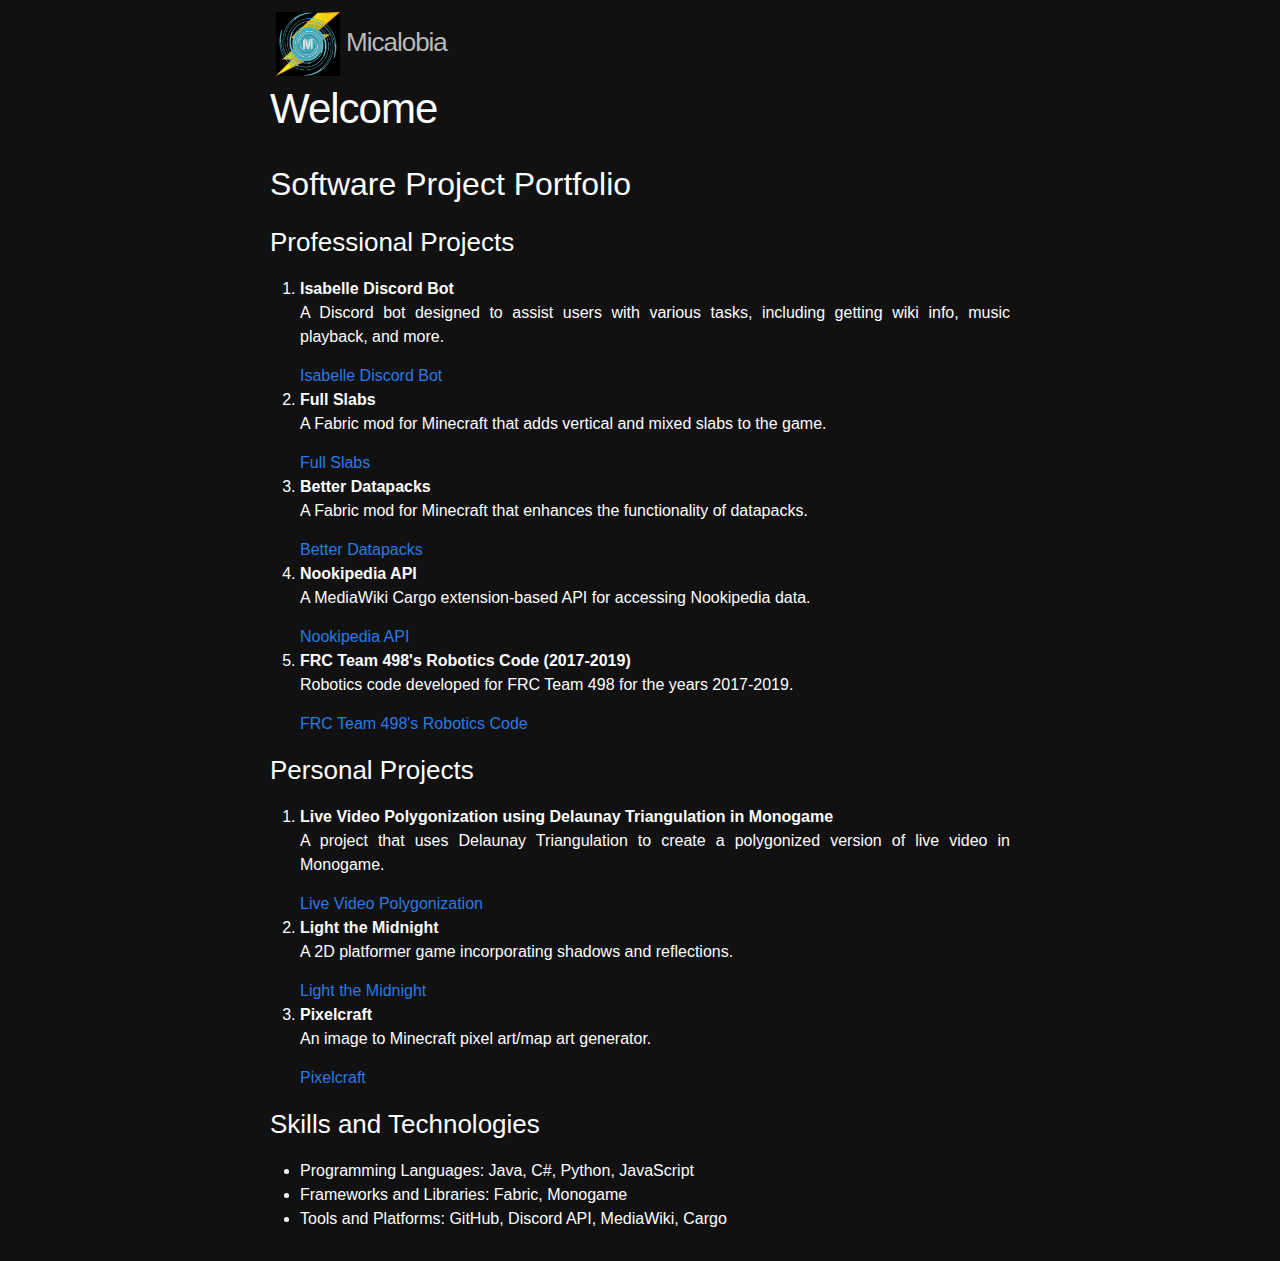
==== commit 73696a04: "Cleanup" ====
--- a/index.html
+++ b/index.html
@@ -53,12 +53,12 @@
                         <ol>
                             <li>
                                 <strong>Isabelle Discord Bot</strong>
-                                <p>A Discord bot designed to assist users with various tasks, including moderation, music playback, and more.</p>
+                                <p>A Discord bot designed to assist users with various tasks, including getting wiki info, music playback, and more.</p>
                                 <a href="https://teammidnight.dev/isabelle.html">Isabelle Discord Bot</a>
                             </li>
                             <li>
                                 <strong>Full Slabs</strong>
-                                <p>A Fabric mod for Minecraft that adds full-sized slabs to the game.</p>
+                                <p>A Fabric mod for Minecraft that adds vertical and mixed slabs to the game.</p>
                                 <a href="https://www.curseforge.com/minecraft/mc-mods/full-slabs">Full Slabs</a>
                             </li>
                             <li>
@@ -87,7 +87,7 @@
                             </li>
                             <li>
                                 <strong>Light the Midnight</strong>
-                                <p>A 2D platformer game incorporating reflections.</p>
+                                <p>A 2D platformer game incorporating shadows and reflections.</p>
                                 <a href="https://mattattackitch.itch.io/light-the-midnight">Light the Midnight</a>
                             </li>
                             <li>
@@ -96,10 +96,6 @@
                                 <a href="https://github.com/Micalobia/Pixelcraft-2.0">Pixelcraft</a>
                             </li>
                         </ol>
-
-                        <h3>Miscellaneous and Hobby Projects</h3>
-                        <p>A collection of miscellaneous and hobby projects developed over the years.</p>
-                        <p>Additional details can be provided upon request.</p>
 
                         <h3>Skills and Technologies</h3>
                         <ul>
